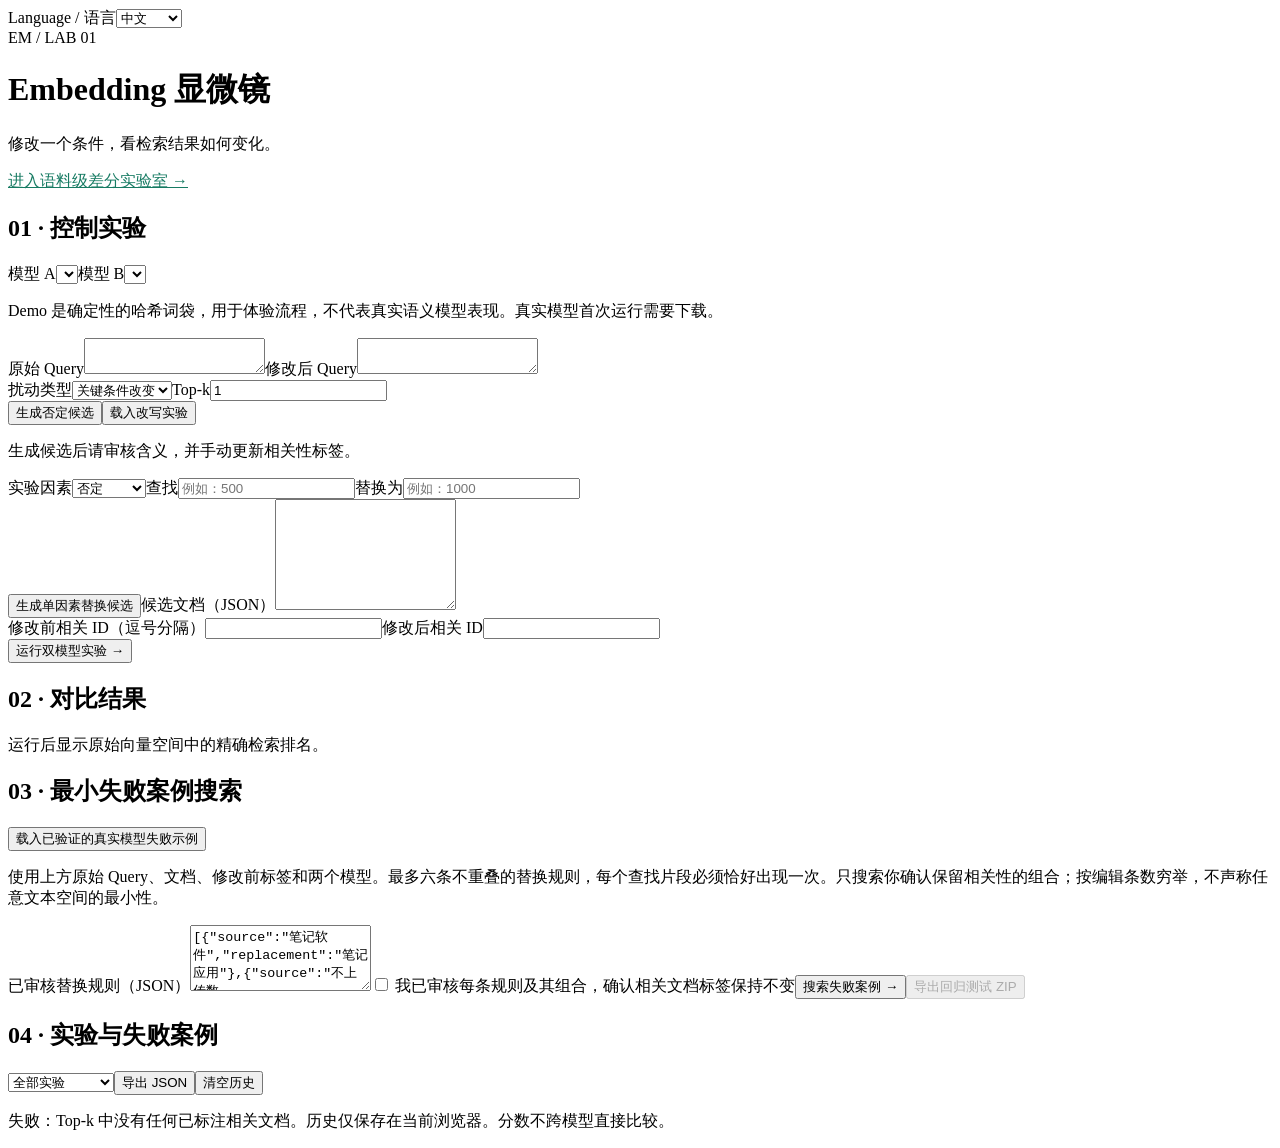
==== app/static/index.html @ 6f458c1f "Add bilingual white UI, interactive charts and onboarding" ====
<!doctype html>
<html lang="zh-CN"><meta charset="utf-8"><meta name="viewport" content="width=device-width,initial-scale=1"><title>Embedding Microscope</title>
<link rel="stylesheet" href="/static/style.css">
<body><label class="language-control">Language / 语言<select id="languageSwitch" aria-label="Language / 语言"><option value="zh">中文</option><option value="en">English</option></select></label><header><span class="badge">EM / LAB 01</span><h1>Embedding 显微镜</h1><p>修改一个条件，看检索结果如何变化。</p><a href="/static/lab.html" style="color:#177b63">进入语料级差分实验室 →</a></header>
<main><section><h2>01 · 控制实验</h2><div class="row"><label>模型 A<select id="modelA"></select></label><label>模型 B<select id="modelB"></select></label></div><p class="hint">Demo 是确定性的哈希词袋，用于体验流程，不代表真实语义模型表现。真实模型首次运行需要下载。</p>
<label>原始 Query<textarea id="query"></textarea></label><label>修改后 Query<textarea id="variant"></textarea></label>
<div class="row"><label>扰动类型<select id="kind"><option value="condition_change">关键条件改变</option><option value="meaning_preserving">意义保持</option></select></label><label>Top-k<input id="k" type="number" min="1" value="1"></label></div>
<div class="row"><button id="negate" class="secondary">生成否定候选</button><button id="rewrite" class="secondary">载入改写实验</button></div><p class="hint">生成候选后请审核含义，并手动更新相关性标签。</p>
<div class="row"><label>实验因素<select id="factor"><option>否定</option><option>数字阈值</option><option>实体</option><option>关系方向</option><option>同义改写</option><option>自定义</option></select></label><label>查找<input id="findText" placeholder="例如：500"></label><label>替换为<input id="replaceText" placeholder="例如：1000"></label></div><button id="replace" class="secondary">生成单因素替换候选</button><label>候选文档（JSON）<textarea id="documents" class="code" rows="7"></textarea></label><div class="row"><label>修改前相关 ID（逗号分隔）<input id="before"></label><label>修改后相关 ID<input id="after"></label></div>
<button id="run">运行双模型实验 →</button><p id="status" role="status"></p></section>
<section><h2>02 · 对比结果</h2><div id="results"><p class="empty">运行后显示原始向量空间中的精确检索排名。</p></div></section>
<section class="wide"><h2>03 · 最小失败案例搜索</h2><button id="loadHunt" class="secondary">载入已验证的真实模型失败示例</button><p class="hint">使用上方原始 Query、文档、修改前标签和两个模型。最多六条不重叠的替换规则，每个查找片段必须恰好出现一次。只搜索你确认保留相关性的组合；按编辑条数穷举，不声称任意文本空间的最小性。</p><label>已审核替换规则（JSON）<textarea id="rules" class="code" rows="4">[{"source":"笔记软件","replacement":"笔记应用"},{"source":"不上传数据","replacement":"数据仅存本地"}]</textarea></label><label><input id="approved" type="checkbox" style="display:inline;width:auto"> 我已审核每条规则及其组合，确认相关文档标签保持不变</label><button id="hunt">搜索失败案例 →</button><button id="bundle" class="secondary" disabled>导出回归测试 ZIP</button><p id="huntStatus" role="status"></p><div id="huntResults"></div></section><section class="wide"><div class="row"><h2>04 · 实验与失败案例</h2><select id="filter"><option value="all">全部实验</option><option value="failure">仅检索失败</option><option value="regression">仅 Recall 回退</option></select><button id="export" class="secondary">导出 JSON</button><button id="clear" class="secondary">清空历史</button></div><p class="hint">失败：Top-k 中没有任何已标注相关文档。历史仅保存在当前浏览器。分数不跨模型直接比较。</p><div id="history"></div></section></main>
<script src="/static/language.js"></script></body></html>
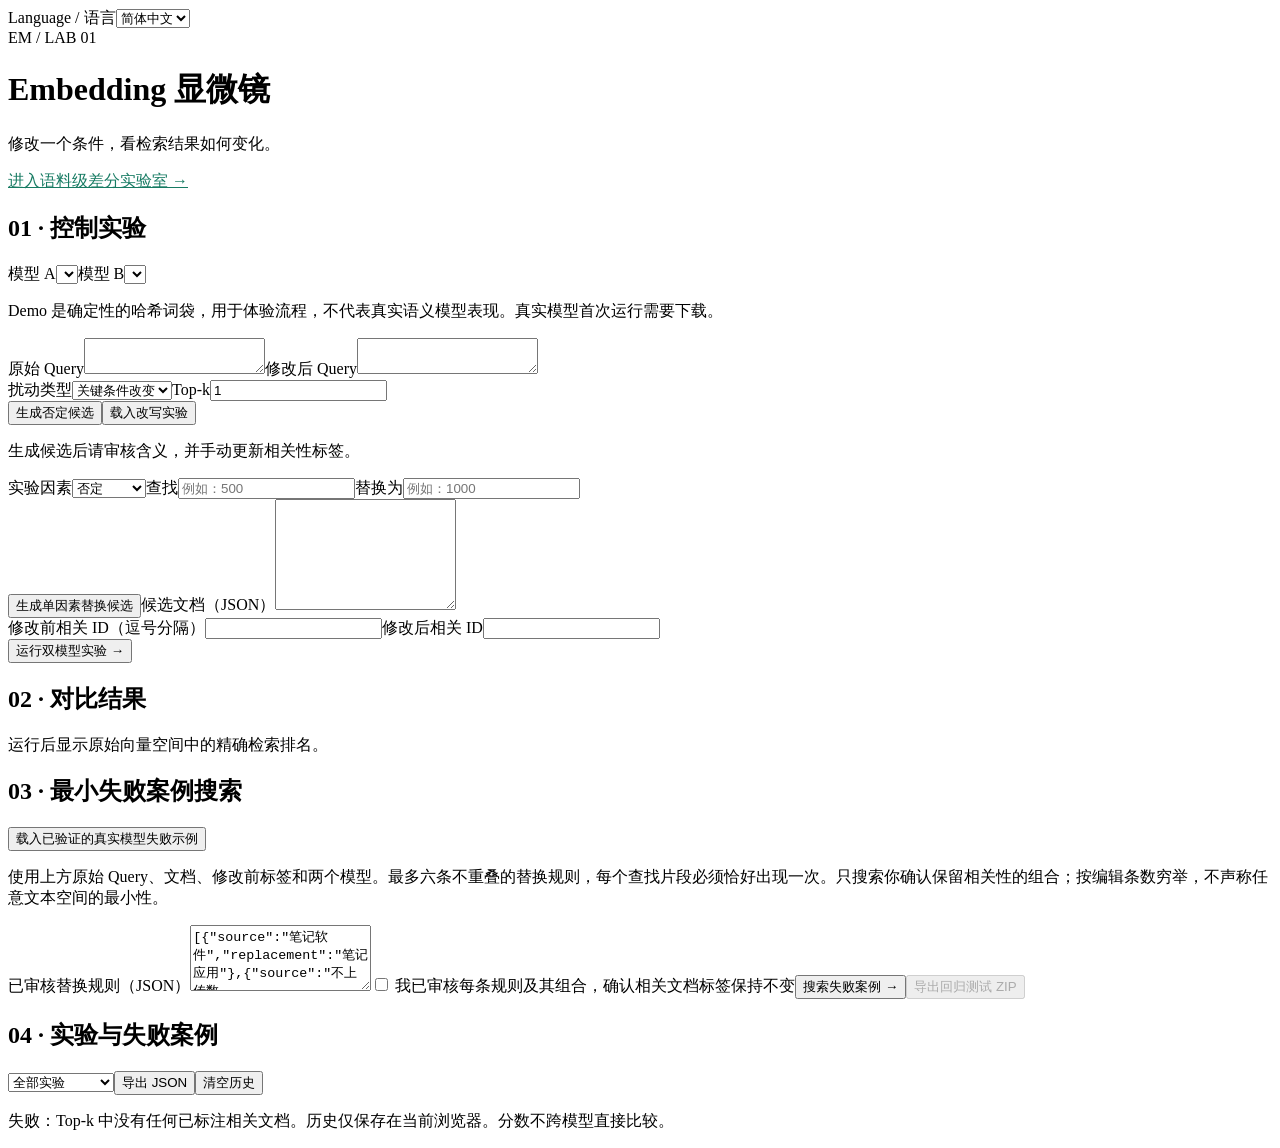
==== commit a72bf5e8: "Improve plain-language introduction and add three UI languages" ====
--- a/app/static/index.html
+++ b/app/static/index.html
@@ -1,7 +1,7 @@
 <!doctype html>
 <html lang="zh-CN"><meta charset="utf-8"><meta name="viewport" content="width=device-width,initial-scale=1"><title>Embedding Microscope</title>
 <link rel="stylesheet" href="/static/style.css">
-<body><label class="language-control">Language / 语言<select id="languageSwitch" aria-label="Language / 语言"><option value="zh">中文</option><option value="en">English</option></select></label><header><span class="badge">EM / LAB 01</span><h1>Embedding 显微镜</h1><p>修改一个条件，看检索结果如何变化。</p><a href="/static/lab.html" style="color:#177b63">进入语料级差分实验室 →</a></header>
+<body><label class="language-control">Language / 语言<select id="languageSwitch" aria-label="Language / 语言"><option value="zh">简体中文</option><option value="zh-Hant">繁體中文</option><option value="en">English</option></select></label><header><span class="badge">EM / LAB 01</span><h1>Embedding 显微镜</h1><p>修改一个条件，看检索结果如何变化。</p><a href="/static/lab.html" style="color:#177b63">进入语料级差分实验室 →</a></header>
 <main><section><h2>01 · 控制实验</h2><div class="row"><label>模型 A<select id="modelA"></select></label><label>模型 B<select id="modelB"></select></label></div><p class="hint">Demo 是确定性的哈希词袋，用于体验流程，不代表真实语义模型表现。真实模型首次运行需要下载。</p>
 <label>原始 Query<textarea id="query"></textarea></label><label>修改后 Query<textarea id="variant"></textarea></label>
 <div class="row"><label>扰动类型<select id="kind"><option value="condition_change">关键条件改变</option><option value="meaning_preserving">意义保持</option></select></label><label>Top-k<input id="k" type="number" min="1" value="1"></label></div>
